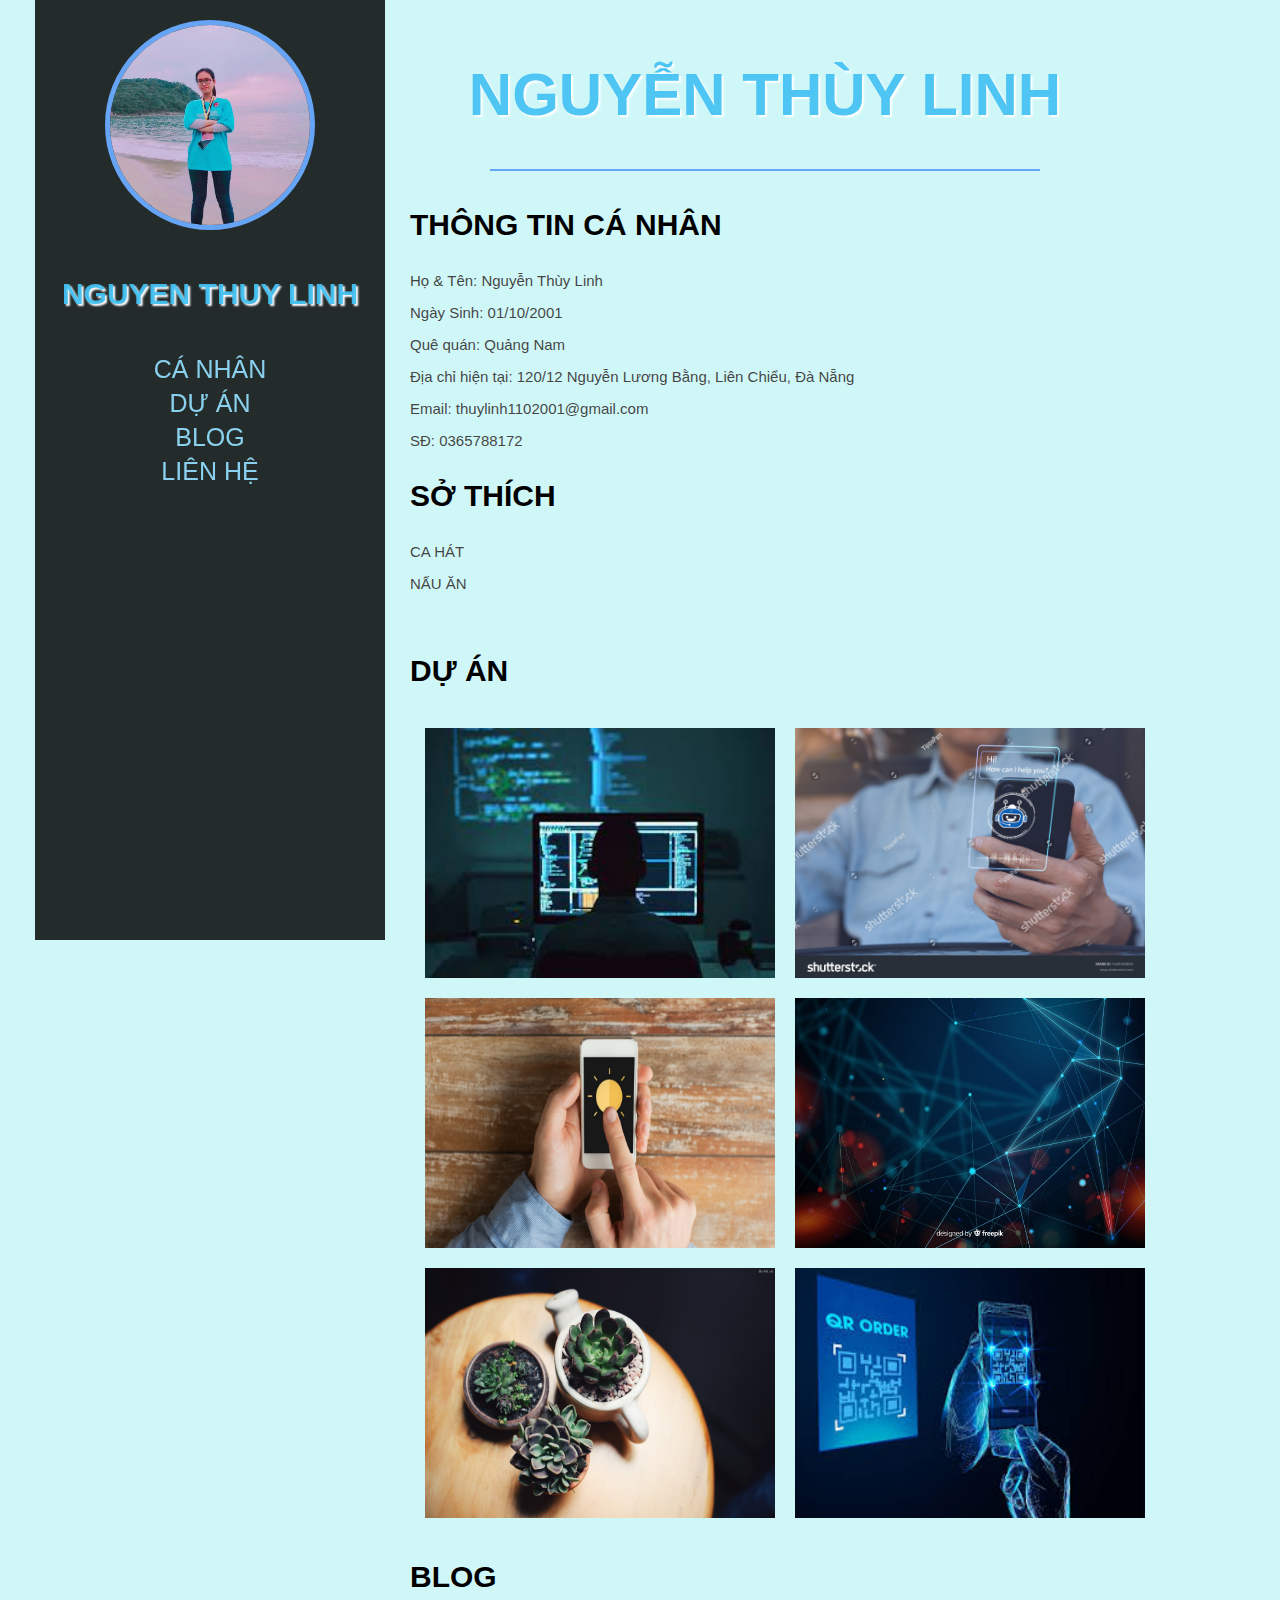
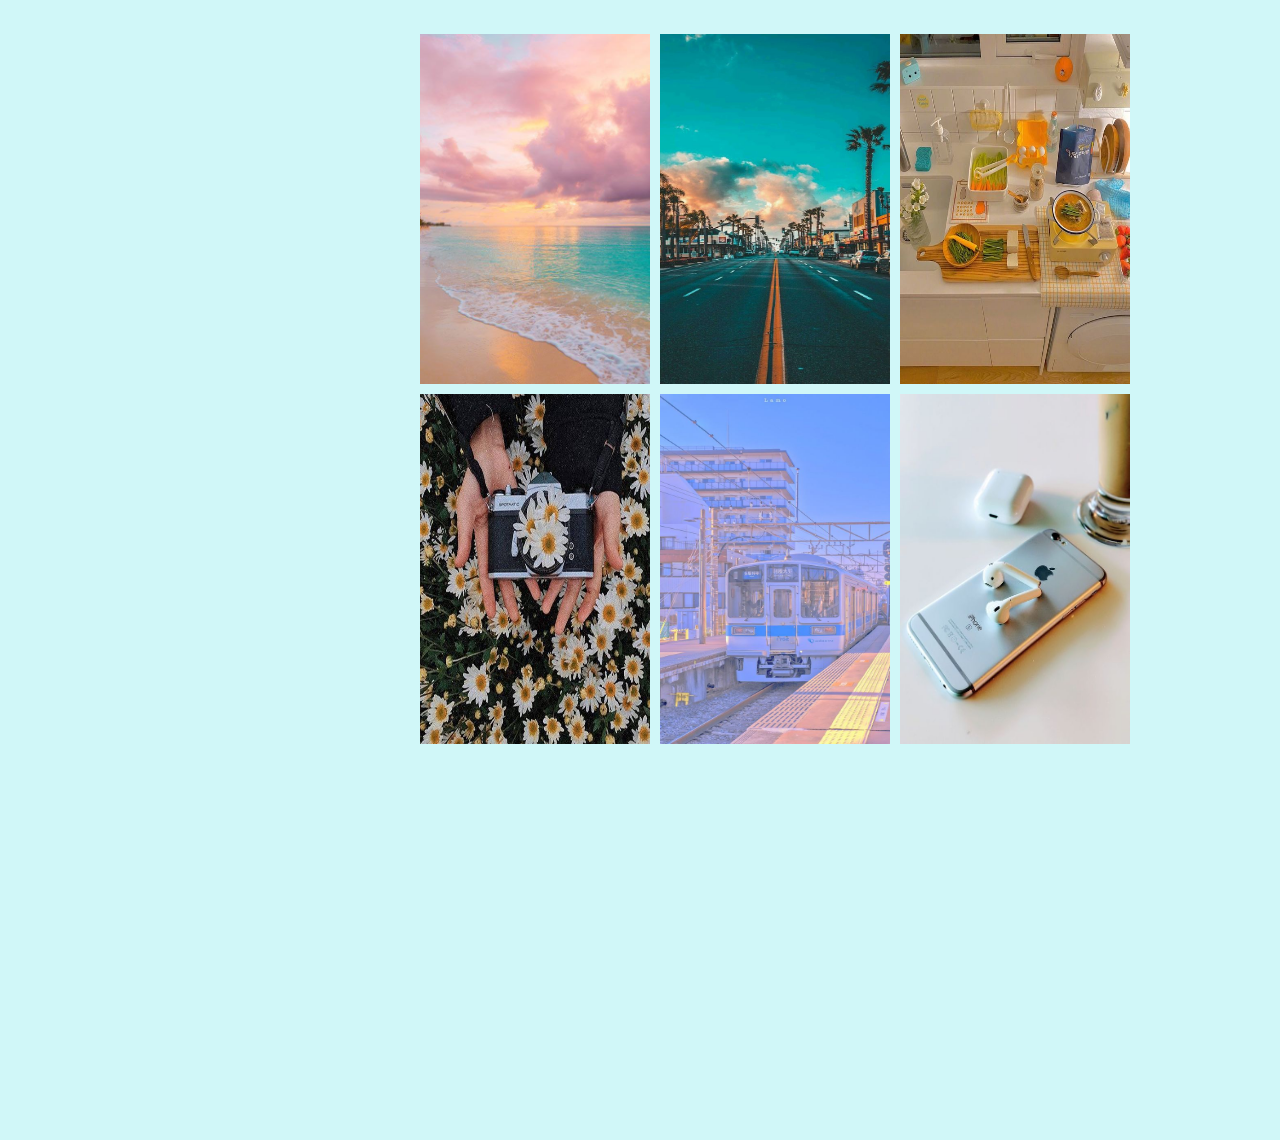
==== CV/index.html @ e1b63f29 "My CV" ====
<!DOCTYPE html>
<html lang="en">

<head>
    <meta charset="UTF-8">
    <meta http-equiv="X-UA-Compatible" content="IE=edge">
    <meta name="viewport" content="width=device-width, initial-scale=1.0">
    <title>MY CV</title>
    <link rel="stylesheet" href="./style.css">
    <link rel="stylesheet" href="https://cdnjs.cloudflare.com/ajax/libs/font-awesome/4.7.0/css/font-awesome.min.css">
</head>

<body>
    <div class="container">
        <div class="item1">
            <img class="avatar" src="./avatar1.jpg">
            <h4 class="text1">NGUYEN THUY LINH</h4>

            <a href="#About">CÁ NHÂN </a> <br>
            <a href="#Project">DỰ ÁN</a> <br>
            <a href="#Blog">BLOG</a> <br>
            <a href="#Contact">LIÊN HỆ</a>

        </div>
        <div class="item2">
            <h1 class="text1">NGUYỄN THÙY LINH</h1>
            <p class="line1"></p>
            <section id="About">
                <div>

                    <h3 class="title">THÔNG TIN CÁ NHÂN</h3>
                    <p>Họ & Tên: Nguyễn Thùy Linh</p>
                    <p>Ngày Sinh: 01/10/2001</p>
                    <p>Quê quán: Quảng Nam</p>
                    <p>Địa chỉ hiện tại: 120/12 Nguyễn Lương Bằng, Liên Chiểu, Đà Nẵng</p>
                    <p>Email: thuylinh1102001@gmail.com</p>
                    <p>SĐ<Tarea></Tarea>: 0365788172</p>
                </div>

                <div>
                    <h3 class="title">SỞ THÍCH</h3>
                    <p>CA HÁT</p>
                    <P>NẤU ĂN</P>
                </div>
                <div>
                    <h3 class="title"></h3>
                </div>
                <section id="Project">
                    <h3 class="title">DỰ ÁN</h3>
                    <div class="container-Project">

                        <div class="item-Project">

                            <img class="img-Project" src="./project1.jpg">

                            <div class="box-itemProject">
                                <p class="text-Project">PHẦN MỀM QUẢN LÍ KHÁCH SẠN</p>
                            </div>


                        </div>
                        <div class="item-Project">

                            <img class="img-Project" src="./project2.jpg">

                            <div class="box-itemProject">
                                <p class="text-Project">CHATBOT TƯ VẤN THÔNG TIN</p>
                            </div>
                        </div>
                        <div class="item-Project">

                            <img class="img-Project" src="./project3.jpg">

                        </div>
                        <div class="item-Project">

                            <img class="img-Project" src="./project4.jpg">

                        </div>
                        <div class="item-Project">

                            <img class="img-Project" src="./project5.jpg">

                        </div>
                        <div class="item-Project">

                            <img class="img-Project" src="./project6.jpg">
                        </div>

                    </div>
                </section>

            </section>
            <section id="Blog">
                <h3 class="title">BLOG</h3>
                <div class="container-Blog">
                    <div class="item-Blog">
                        <a href="./hihi.html" target="_self">
                        <img class="img-Blog" src="./blog1.jpg" alt="">
                        </a>
                    </div>
                    <div class="item-Blog">
                        <img class="img-Blog" src="./blog2.jpg" alt="">
                    </div>
                    <div class="item-Blog">
                        <img class="img-Blog" src="./blog3.jpg" alt="">
                    </div>
                    <div class="item-Blog">
                        <img class="img-Blog" src="./blog5.jpg" alt="">
                    </div>
                    <div class="item-Blog">
                        <img class="img-Blog" src="./blog4.jpg" alt="">
                    </div>
                    <div class="item-Blog">
                        <img class="img-Blog" src="./blog6.jpg" alt="">
                    </div>
                </div>
            </section>

            <section id="Contact">

            </section>
        </div>


    </div>
</body>

</html>
---- CV/style.css ----
.full-screen{
 height: 200vh;
}
body{
    margin:0;
    background-color: rgba(137, 235, 238, 0.397);
    font-family: sans-serif;
    font-size: 1rem;
}
.item1{
    
    background-color: rgba(0, 0, 0, 0.829);
    width: 350px;
    height: 100vh;
    position:fixed;
    left: 35px;
   
}
 .item2{
    width: 750px;
    height: 300vh;
    position: relative;
    left: 390px;
}
.container{
    position:relative;
    display:flexbox;
    
}
.container > div{
  
    text-align: center;
    padding: 20px 0;
    font-size: 30px;
}
.avatar{
    height: 200px;
    width: 200px;
    border-radius: 100%;
    border: 5px solid rgb(102, 164, 245);
    
}
.text1{
    color:rgba(66, 193, 243, 0.932);
    font-weight:bolder;
    text-shadow: 2px 2px 2px white;
}

.title{
    color:black;
    font-size: 30px;
    margin-left: 20px;
    text-align: left;
}
p{
    color:rgba(48, 43, 43, 0.884);
    font-size:15px; 
    text-align: left;
    margin-left: 20px;
}
.line1{
    border-bottom: 2px solid rgb(102, 164, 245);
    margin: 5px 100px;
}
a{ 
    color:rgb(137, 209, 238);
    text-decoration: none;
    display: inline-box;
    font-size: 25px;
}
section{
    display: inline-block;
    margin-top: 2px;
  
    width: 100%;
}
.container-Project{
    display:grid;
    grid-template-columns:  auto auto ;
    margin-left: 25px;
    padding: 10px;
    grid-gap: 20px ;
}
.item-Project{
    width: 350px;
    height: 250px;
    overflow: hidden;
    position:relative;
   
}
.img-Project{
    width: 350px;
    height: 250px;
    position:relative; 
    transition: all  0.5s ease-in-out;
}
.box-itemProject{
    width: 80%;
    position:absolute;
    text-align: center;
    color:white;
    box-sizing: border-box;
    bottom: 50px;
    left:30px;
    opacity: 0;
    transition: all 0.5s ease-in-out;
}
.text-Project{
    color:white;
    font-size: 20px;
    font-weight: bolder;  
}
.img-Project:hover{
    transform:scale(1.2);
    opacity: 0.8;
}
.img-Project:hover ~.box-itemProject{
    transform: scale(1.2);
    opacity: 1;
}
.container-Blog{
    display:grid;
    grid-template-columns:  auto auto auto;
    margin-left: 20px;
    padding: 10px;
    grid-gap: 10px ;
}
.item-Blog{
    width: 230px;
    height: 350px;
    position:relative;
    background-color: pink;
}
.img-Blog{
    width: 230px;
    height: 350px;
}
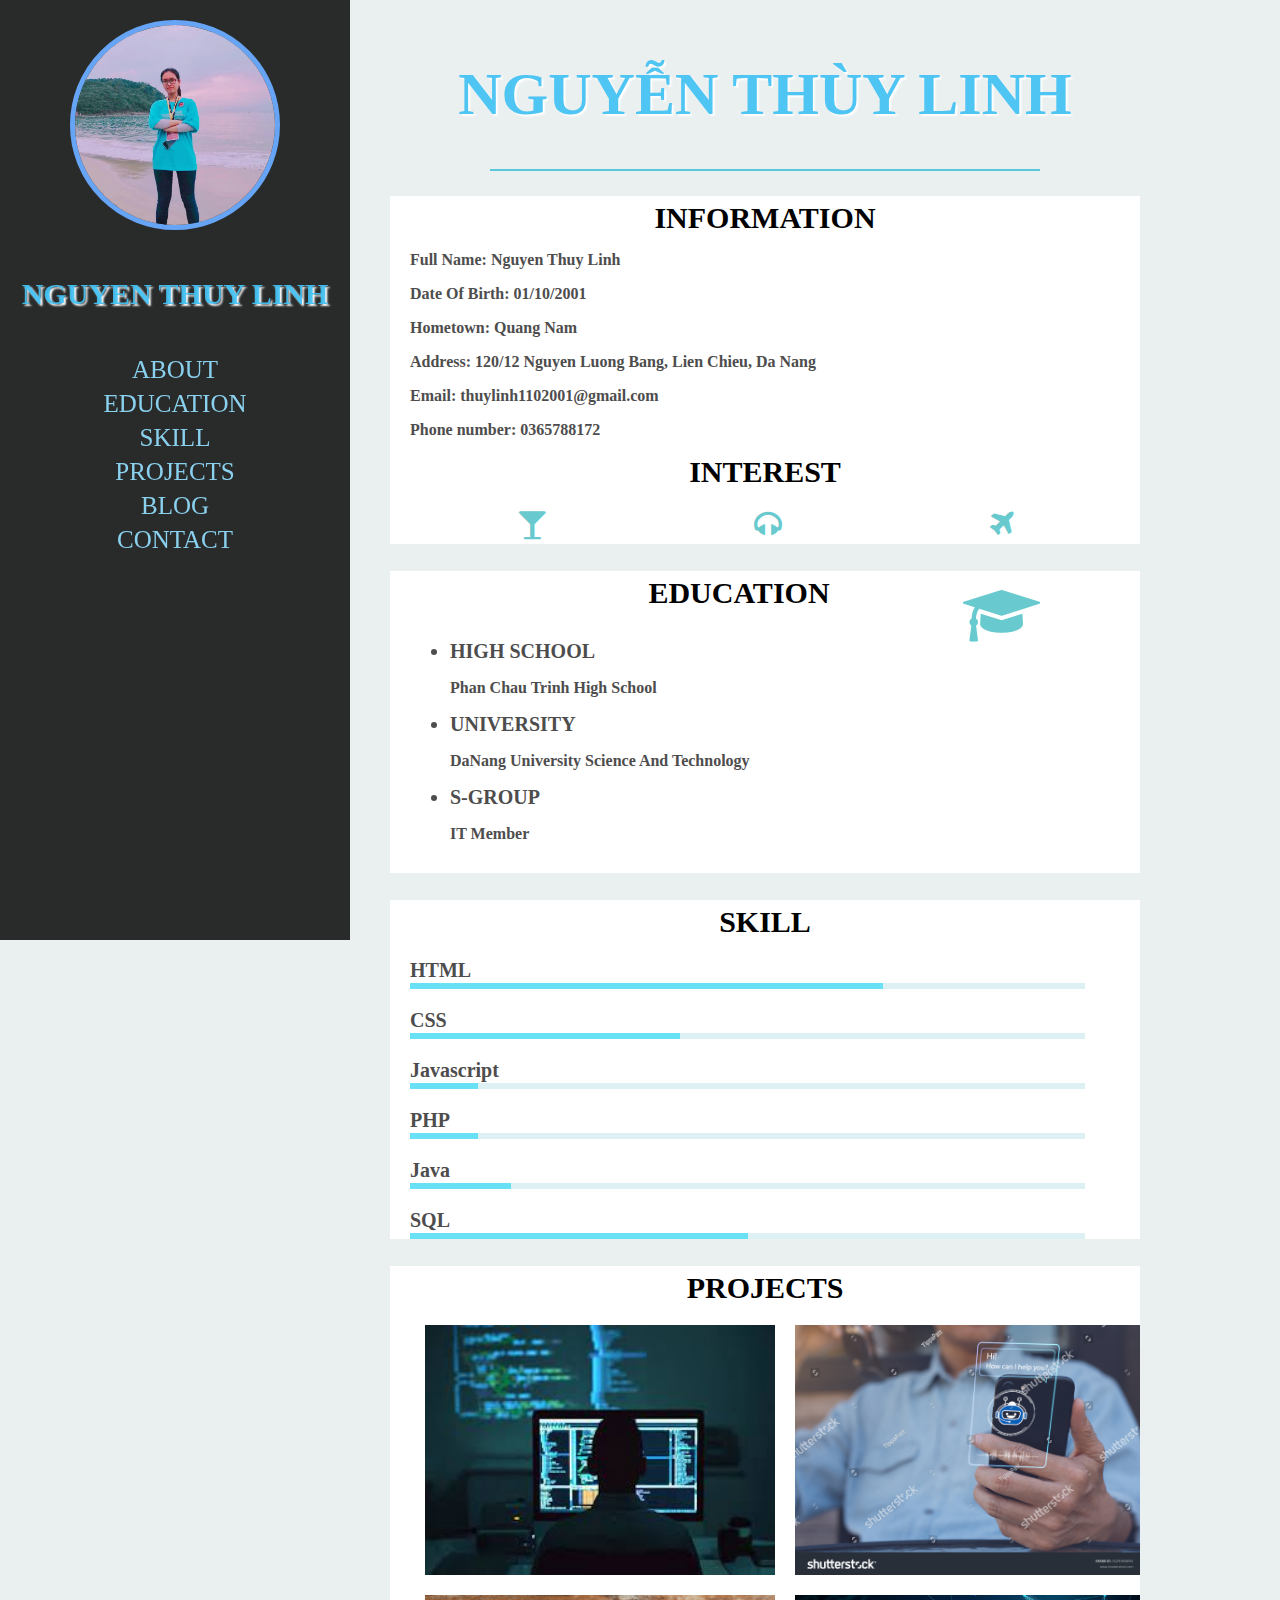
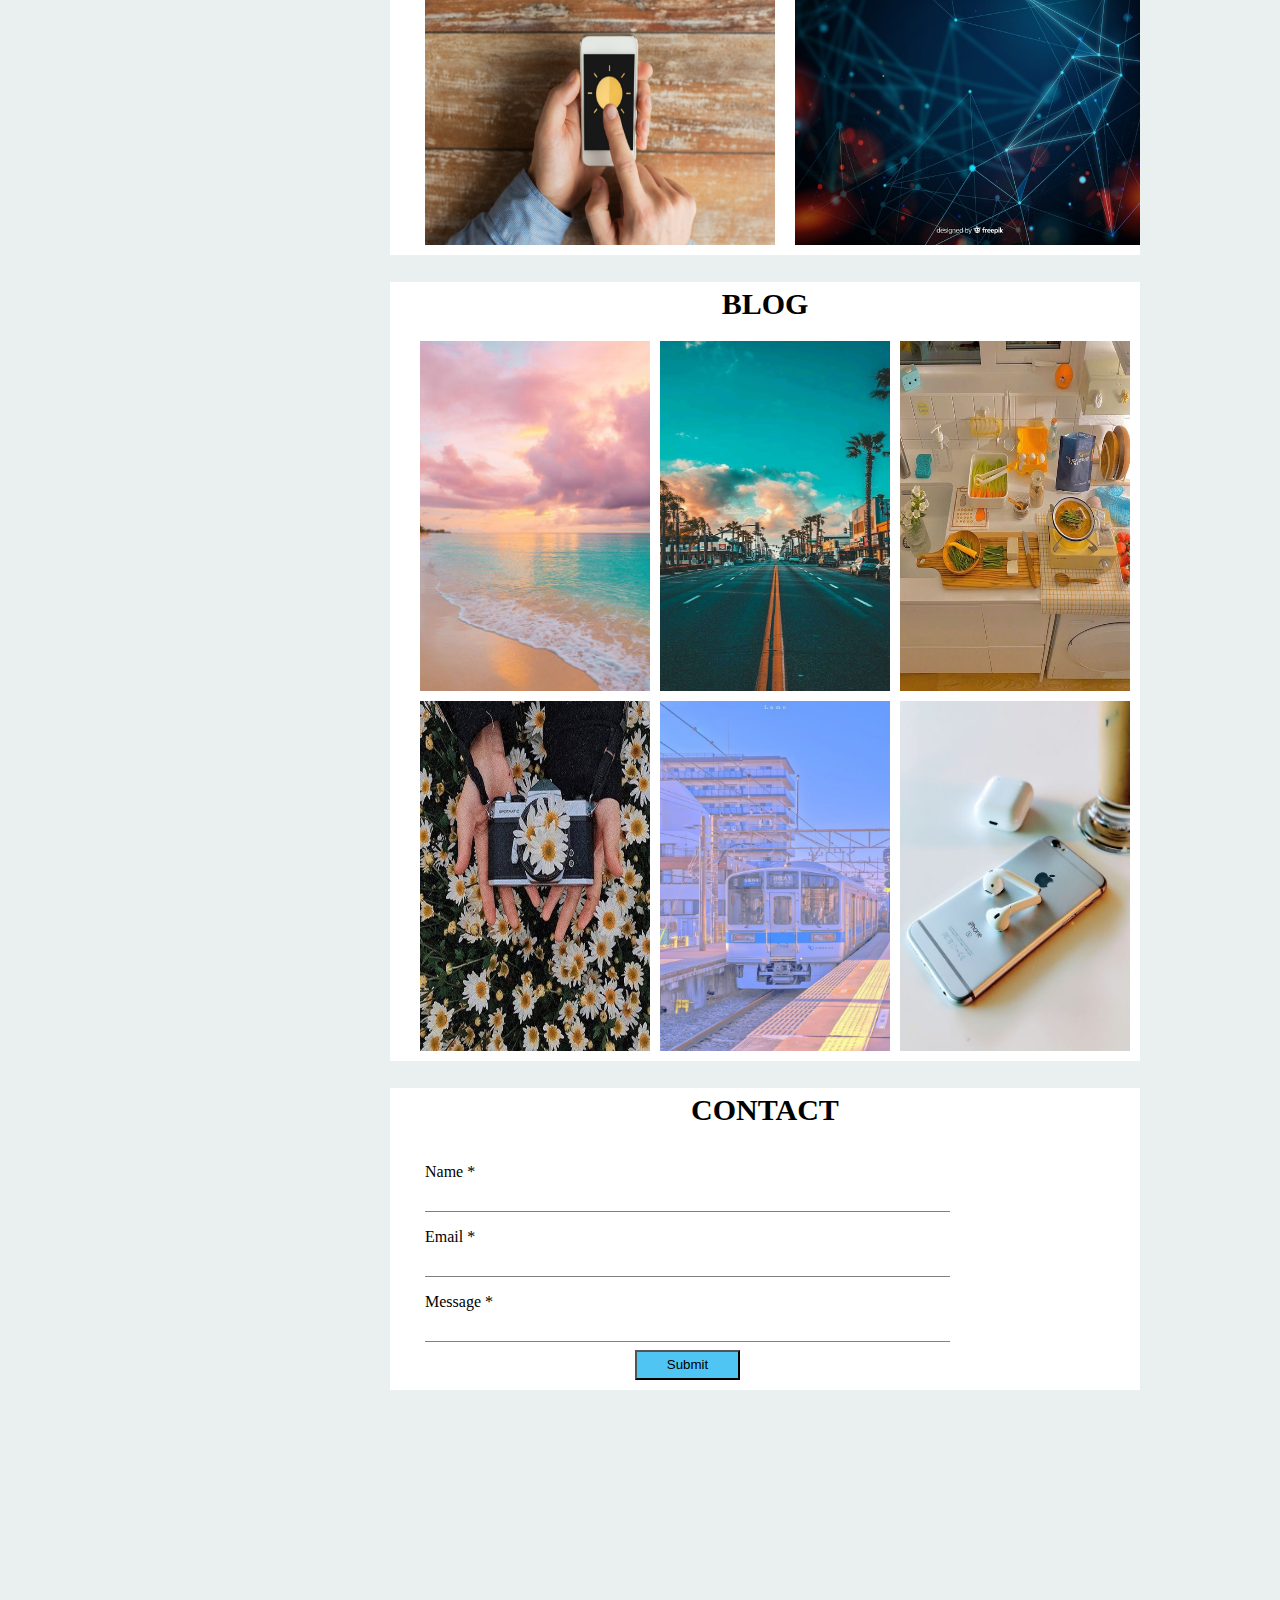
==== commit c9ff7fdf: "CV update" ====
--- a/CV/index.html
+++ b/CV/index.html
@@ -5,7 +5,7 @@
     <meta charset="UTF-8">
     <meta http-equiv="X-UA-Compatible" content="IE=edge">
     <meta name="viewport" content="width=device-width, initial-scale=1.0">
-    <title>MY CV</title>
+    <title>NguyenThuyLinh</title>
     <link rel="stylesheet" href="./style.css">
     <link rel="stylesheet" href="https://cdnjs.cloudflare.com/ajax/libs/font-awesome/4.7.0/css/font-awesome.min.css">
 </head>
@@ -15,11 +15,12 @@
         <div class="item1">
             <img class="avatar" src="./avatar1.jpg">
             <h4 class="text1">NGUYEN THUY LINH</h4>
-
-            <a href="#About">CÁ NHÂN </a> <br>
-            <a href="#Project">DỰ ÁN</a> <br>
+            <a href="#About">ABOUT</a> <br>
+            <a href="#Education">EDUCATION</a> <br>
+            <a href="#Skill">SKILL</a> <br>
+            <a href="#Project">PROJECTS</a> <br>
             <a href="#Blog">BLOG</a> <br>
-            <a href="#Contact">LIÊN HỆ</a>
+            <a href="#Contact">CONTACT</a>
 
         </div>
         <div class="item2">
@@ -27,77 +28,126 @@
             <p class="line1"></p>
             <section id="About">
                 <div>
+                    <p class="title">INFORMATION</p>
+                    <p class="p1">Full Name: Nguyen Thuy Linh</p>
+                    <p class="p1">Date Of Birth: 01/10/2001</p>
+                    <p class="p1">Hometown: Quang Nam</p>
+                    <p class="p1">Address: 120/12 Nguyen Luong Bang, Lien Chieu, Da Nang</p>
+                    <p class="p1">Email: thuylinh1102001@gmail.com</p>
+                    <p class="p1">Phone number: 0365788172</p>
+                </div>
+                <div>
+                    <h3 class="title">INTEREST</h3>
+                    <div data-wow-delay="0.1s"
+                        style="visibility: visible; animation-delay:0.1s; animation-name:fadeIn;">
+                        <i class="fa fa-glass" data-position="top" data-delay="50" data tooltip="Drinking"></i>
+                        <i class="fa fa-headphones" data-position="top" data-delay="50" data tooltip="Music"></i>
+                        <i class="fa fa-plane" data-position="top" data-delay="50" data tooltip="Travel"></i>
+                    </div>
 
-                    <h3 class="title">THÔNG TIN CÁ NHÂN</h3>
-                    <p>Họ & Tên: Nguyễn Thùy Linh</p>
-                    <p>Ngày Sinh: 01/10/2001</p>
-                    <p>Quê quán: Quảng Nam</p>
-                    <p>Địa chỉ hiện tại: 120/12 Nguyễn Lương Bằng, Liên Chiểu, Đà Nẵng</p>
-                    <p>Email: thuylinh1102001@gmail.com</p>
-                    <p>SĐ<Tarea></Tarea>: 0365788172</p>
+
                 </div>
 
+            </section>
+            <section id="Education">
                 <div>
-                    <h3 class="title">SỞ THÍCH</h3>
-                    <p>CA HÁT</p>
-                    <P>NẤU ĂN</P>
+                    <i class="fa fa-graduation-cap" style="font-size: 60px; float:inline-end;"></i>
+                    <p class="title">EDUCATION</p>
+               
+                    <ul>
+                        <li class="p1 p2">HIGH SCHOOL</li>
+                        <p class="p1">Phan Chau Trinh High School</p>
+                        <li class="p1 p2">UNIVERSITY</li>
+                        <p class="p1">DaNang University Science And Technology</p>
+                        <li class="p1 p2">S-GROUP</li>
+                        <p class="p1">IT Member</p>
+                    </ul>
+
+
                 </div>
+            </section>
+            <section id="Skill">
                 <div>
-                    <h3 class="title"></h3>
+                    <h3 class="title">SKILL</h3>
+                    <div>
+                        <p class="p1 p2 p3">HTML</p>
+                        <div class="bar-skill">
+                            <div class="bar-skill-level" style="width: 70%;"></div>
+                        </div>
+                        <p class="p1 p2 p3">CSS</p>
+                        <div class="bar-skill">
+                            <div class="bar-skill-level" style="width: 40%;"></div>
+                        </div>
+                        <p class="p1 p2 p3">Javascript</p>
+                        <div class="bar-skill">
+                            <div class="bar-skill-level" style="width: 10%;"></div>
+                        </div>
+                        <p class="p1 p2 p3">PHP</p>
+                        <div class="bar-skill">
+                            <div class="bar-skill-level" style="width: 10%;"></div>
+                        </div>
+                        <p class="p1 p2 p3">Java</p>
+                        <div class="bar-skill">
+                            <div class="bar-skill-level" style="width: 15%;"></div>
+                        </div>
+                        <p class="p1 p2 p3">SQL</p>
+                        <div class="bar-skill">
+                            <div class="bar-skill-level" style="width: 50%;"></div>
+                        </div>
+                    </div>
                 </div>
-                <section id="Project">
-                    <h3 class="title">DỰ ÁN</h3>
-                    <div class="container-Project">
+            </section>
 
-                        <div class="item-Project">
 
+            <section id="Project">
+                <h3 class="title">PROJECTS</h3>
+                <div class="container-Project">
+
+                    <div class="item-Project">
+                        <a href="./project-full1.html">
                             <img class="img-Project" src="./project1.jpg">
 
-                            <div class="box-itemProject">
-                                <p class="text-Project">PHẦN MỀM QUẢN LÍ KHÁCH SẠN</p>
-                            </div>
+                        <div class="box-itemProject">
+                            <p class="text-Project">HOTEL MANAGEMENT SOFTWARE</p>
+                        </div>
+                        </a>
+                        
+
+                    </div>
+                    <div class="item-Project">
+
+                        <img class="img-Project" src="./project2.jpg">
+
+                        <div class="box-itemProject">
+                            <p class="text-Project">CHATBOT </p>
+                        </div>
+                    </div>
+                    <div class="item-Project">
+
+                        <img class="img-Project" src="./project3.jpg">
+
+                    </div>
+                    <div class="item-Project">
+
+                        <img class="img-Project" src="./project4.jpg">
+
+                    </div>
 
 
-                        </div>
-                        <div class="item-Project">
-
-                            <img class="img-Project" src="./project2.jpg">
-
-                            <div class="box-itemProject">
-                                <p class="text-Project">CHATBOT TƯ VẤN THÔNG TIN</p>
-                            </div>
-                        </div>
-                        <div class="item-Project">
-
-                            <img class="img-Project" src="./project3.jpg">
-
-                        </div>
-                        <div class="item-Project">
-
-                            <img class="img-Project" src="./project4.jpg">
-
-                        </div>
-                        <div class="item-Project">
-
-                            <img class="img-Project" src="./project5.jpg">
-
-                        </div>
-                        <div class="item-Project">
-
-                            <img class="img-Project" src="./project6.jpg">
-                        </div>
-
-                    </div>
-                </section>
+                </div>
+            </section>
 
             </section>
             <section id="Blog">
                 <h3 class="title">BLOG</h3>
                 <div class="container-Blog">
                     <div class="item-Blog">
-                        <a href="./hihi.html" target="_self">
-                        <img class="img-Blog" src="./blog1.jpg" alt="">
+                        <a href="./blog-full-post1.html">
+                            <img class="img-Blog" src="./blog1.jpg" alt="">
+
                         </a>
+
+
                     </div>
                     <div class="item-Blog">
                         <img class="img-Blog" src="./blog2.jpg" alt="">
@@ -118,10 +168,23 @@
             </section>
 
             <section id="Contact">
-
+                <h3 class="title">CONTACT</h3>
+                <div class="container-Contact">
+                    <div class="item-Contact">
+                        <label for="name" class="p">Name *</label>
+                        <input type="text" class="form-control" id="name">
+                    </div>
+                    <div class="item-Contact">
+                        <label for="email" class="p">Email *</label>
+                        <input type="email" class="form-control" id="email">
+                    </div>
+                    <div class="item-Contact">
+                        <label for="message" class="p">Message *</label>
+                        <input type="message" class="form-control" id="message">
+                    </div>
+                    <button type="submit" id="form-submit" class="btn-submit">Submit</button>
             </section>
         </div>
-
 
     </div>
 </body>
--- a/CV/style.css
+++ b/CV/style.css
@@ -1,26 +1,27 @@
+html{
+    scroll-behavior: smooth;
+}
 .full-screen{
  height: 200vh;
 }
 body{
     margin:0;
-    background-color: rgba(137, 235, 238, 0.397);
-    font-family: sans-serif;
+    background-color: rgba(230, 236, 236, 0.842);
+    font-family: "Times New Roman", Times, serif;
     font-size: 1rem;
 }
 .item1{
-    
     background-color: rgba(0, 0, 0, 0.829);
     width: 350px;
     height: 100vh;
-    position:fixed;
-    left: 35px;
-   
+    position:fixed; 
 }
  .item2{
     width: 750px;
-    height: 300vh;
+    height: 500vh;
     position: relative;
     left: 390px;
+    top:0px;
 }
 .container{
     position:relative;
@@ -48,18 +49,30 @@
 
 .title{
     color:black;
-    font-size: 30px;
+    
+    width: 300px;
+    margin-left: 30%;
+    margin-bottom: 10px;
+    text-align:center;
+    font-size:30px;
+    font-weight: bolder;
+    margin-top:5px;
+}
+.p1{
+    color:rgb(78, 77, 77);
+    font-size:16px; 
+    font-weight:bolder;
+    text-align: left;
     margin-left: 20px;
-    text-align: left;
-}
-p{
-    color:rgba(48, 43, 43, 0.884);
-    font-size:15px; 
-    text-align: left;
-    margin-left: 20px;
+  
+    
+}
+.p2{
+    font-size:20px; 
+    text-align: left;
 }
 .line1{
-    border-bottom: 2px solid rgb(102, 164, 245);
+    border-bottom: 2px solid rgb(89, 200, 219);
     margin: 5px 100px;
 }
 a{ 
@@ -70,9 +83,10 @@
 }
 section{
     display: inline-block;
-    margin-top: 2px;
-  
+    margin-top: 20px;
     width: 100%;
+    background-color: white;
+    overflow: hidden;
 }
 .container-Project{
     display:grid;
@@ -100,7 +114,7 @@
     text-align: center;
     color:white;
     box-sizing: border-box;
-    bottom: 50px;
+    bottom: 80px;
     left:30px;
     opacity: 0;
     transition: all 0.5s ease-in-out;
@@ -110,6 +124,12 @@
     font-size: 20px;
     font-weight: bolder;  
 }
+
+.text-Project{
+    color:white;
+    font-size: 20px;
+    font-weight: bolder;  
+}
 .img-Project:hover{
     transform:scale(1.2);
     opacity: 0.8;
@@ -118,6 +138,7 @@
     transform: scale(1.2);
     opacity: 1;
 }
+
 .container-Blog{
     display:grid;
     grid-template-columns:  auto auto auto;
@@ -135,7 +156,73 @@
     width: 230px;
     height: 350px;
 }
-
-
-
-
+.container-Contact{
+    margin-left: 25px;
+    padding: 10px;
+    width: 70%;
+}
+.item-Contact{
+    box-sizing: border-box;
+    position:relative;
+    margin-top:1rem;   
+}
+label{
+    
+    position:absolute;
+    font-size: 1rem;
+    text-align:start;
+    
+}
+.form-control{
+    border:none;
+    border-bottom: 1px solid grey;
+    background-color:white;
+    outline:none;
+    height:3rem;
+    width: 100%;
+    font-size: 1rem;
+    margin: 0px;
+    padding:0;
+    text-align: start;
+
+}
+.btn-submit{
+    background-color:rgba(66, 193, 243, 0.932);
+    width: 20%;
+    height:30px;
+}
+a:hover{
+  color:rgb(217, 236, 236);
+}
+.fa{
+    color:rgb(104, 202, 206);
+    display: inline-block;
+    font-size: 50px;
+    padding:10px 100px 5px;
+}
+.bar-skill{
+   
+    background-color:rgba(202, 231, 236, 0.637);
+    height:6px;
+    width: 90%;
+    margin-left:20px ;
+    position:relative;
+}
+.bar-skill-level{
+    margin-bottom:0px;
+    background-color:rgb(104, 225, 247);
+ 
+    height:6px;
+    margin-left: 0px;
+    text-align: left;
+    position:absolute;
+}
+span{
+    text-align: left;
+}
+.p3{
+    margin-bottom: 1px;
+}
+
+
+
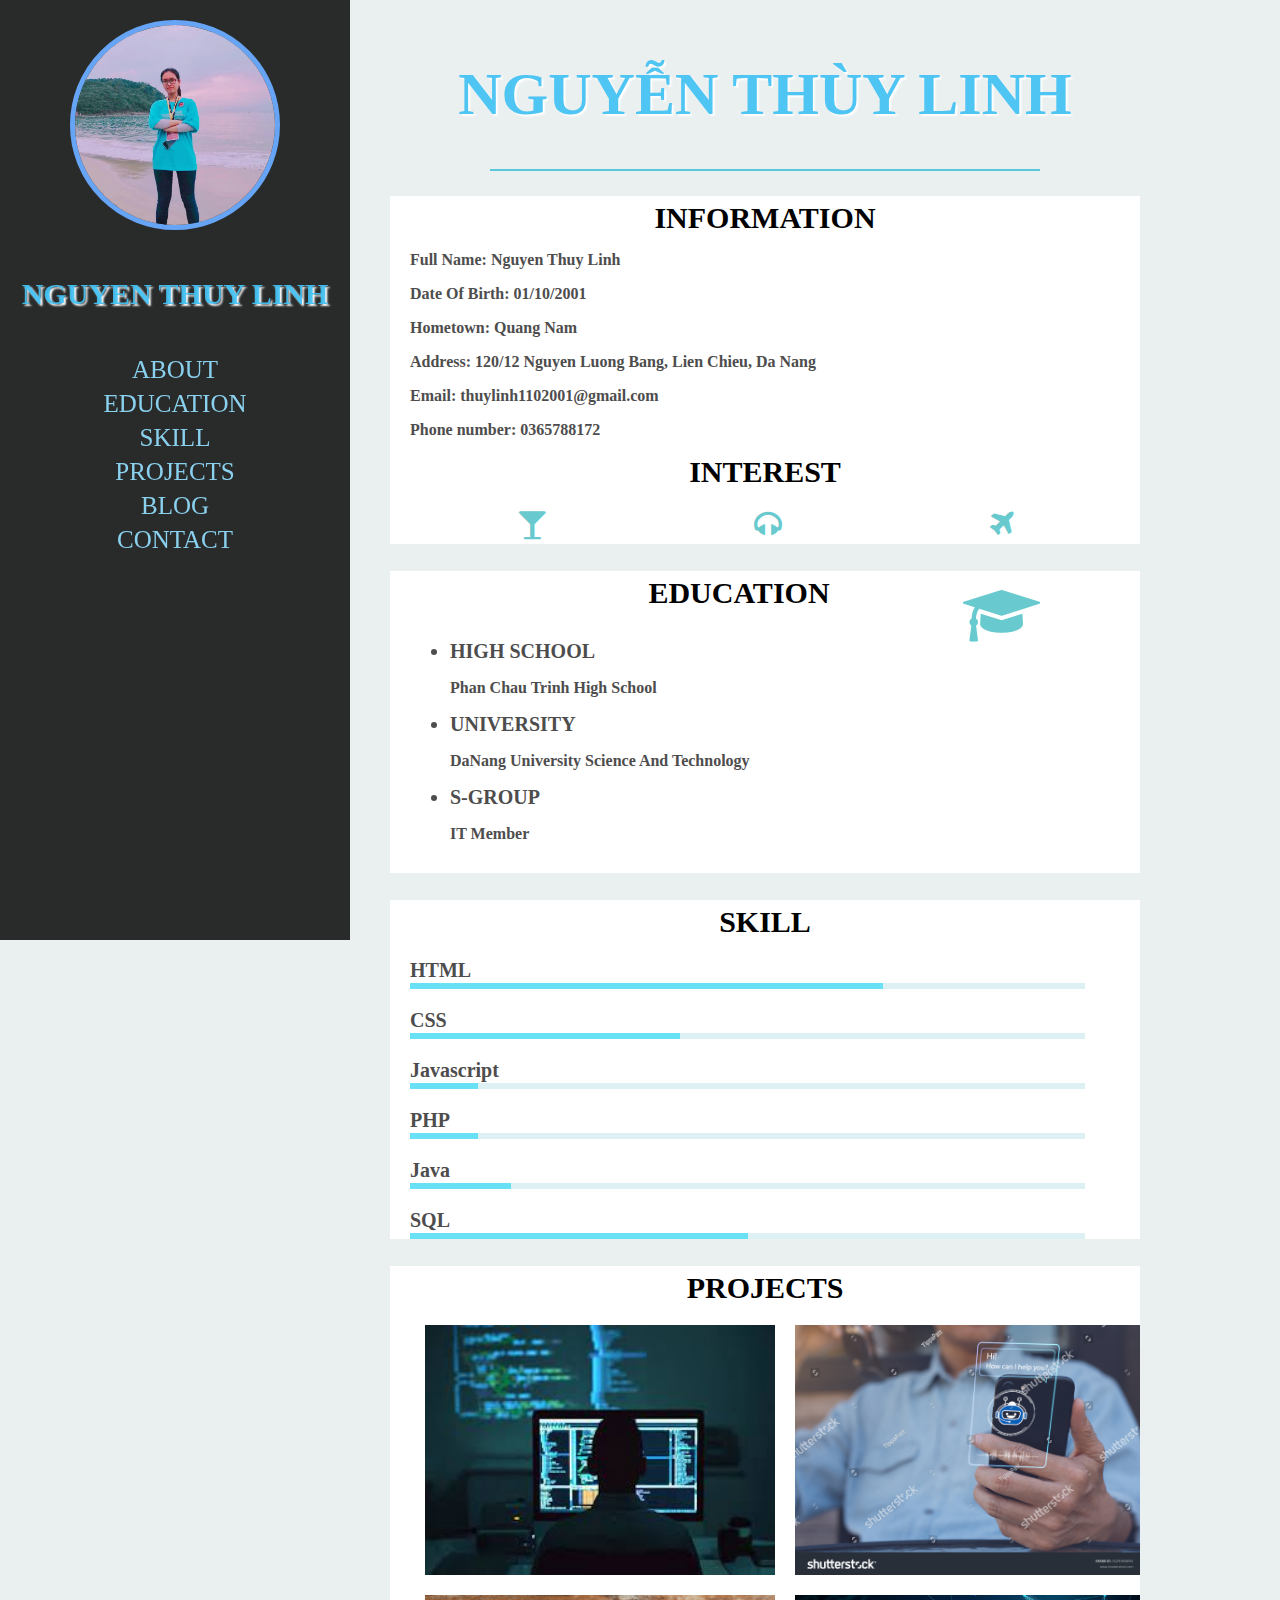
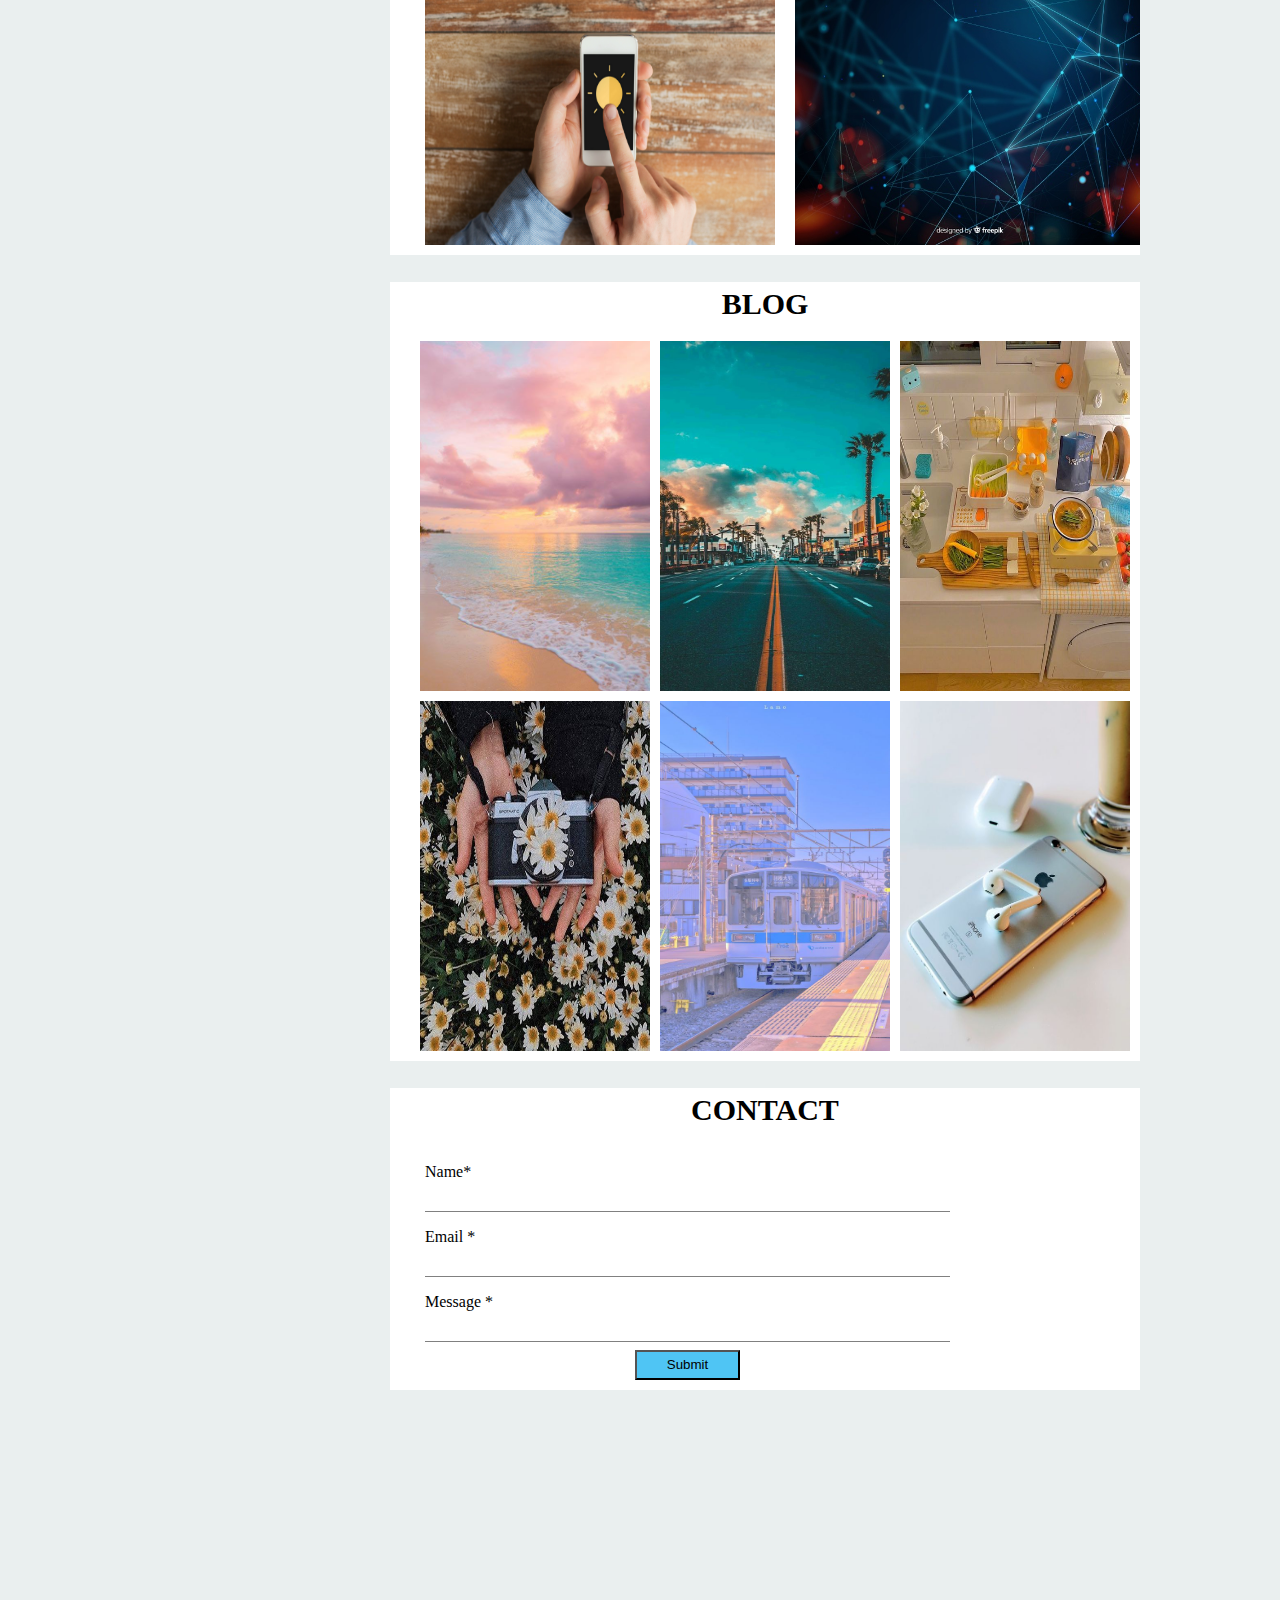
==== commit b083e8fa: "file" ====
--- a/CV/index.html
+++ b/CV/index.html
@@ -171,7 +171,7 @@
                 <h3 class="title">CONTACT</h3>
                 <div class="container-Contact">
                     <div class="item-Contact">
-                        <label for="name" class="p">Name *</label>
+                        <label for="name" class="p">Name*</label>
                         <input type="text" class="form-control" id="name">
                     </div>
                     <div class="item-Contact">
